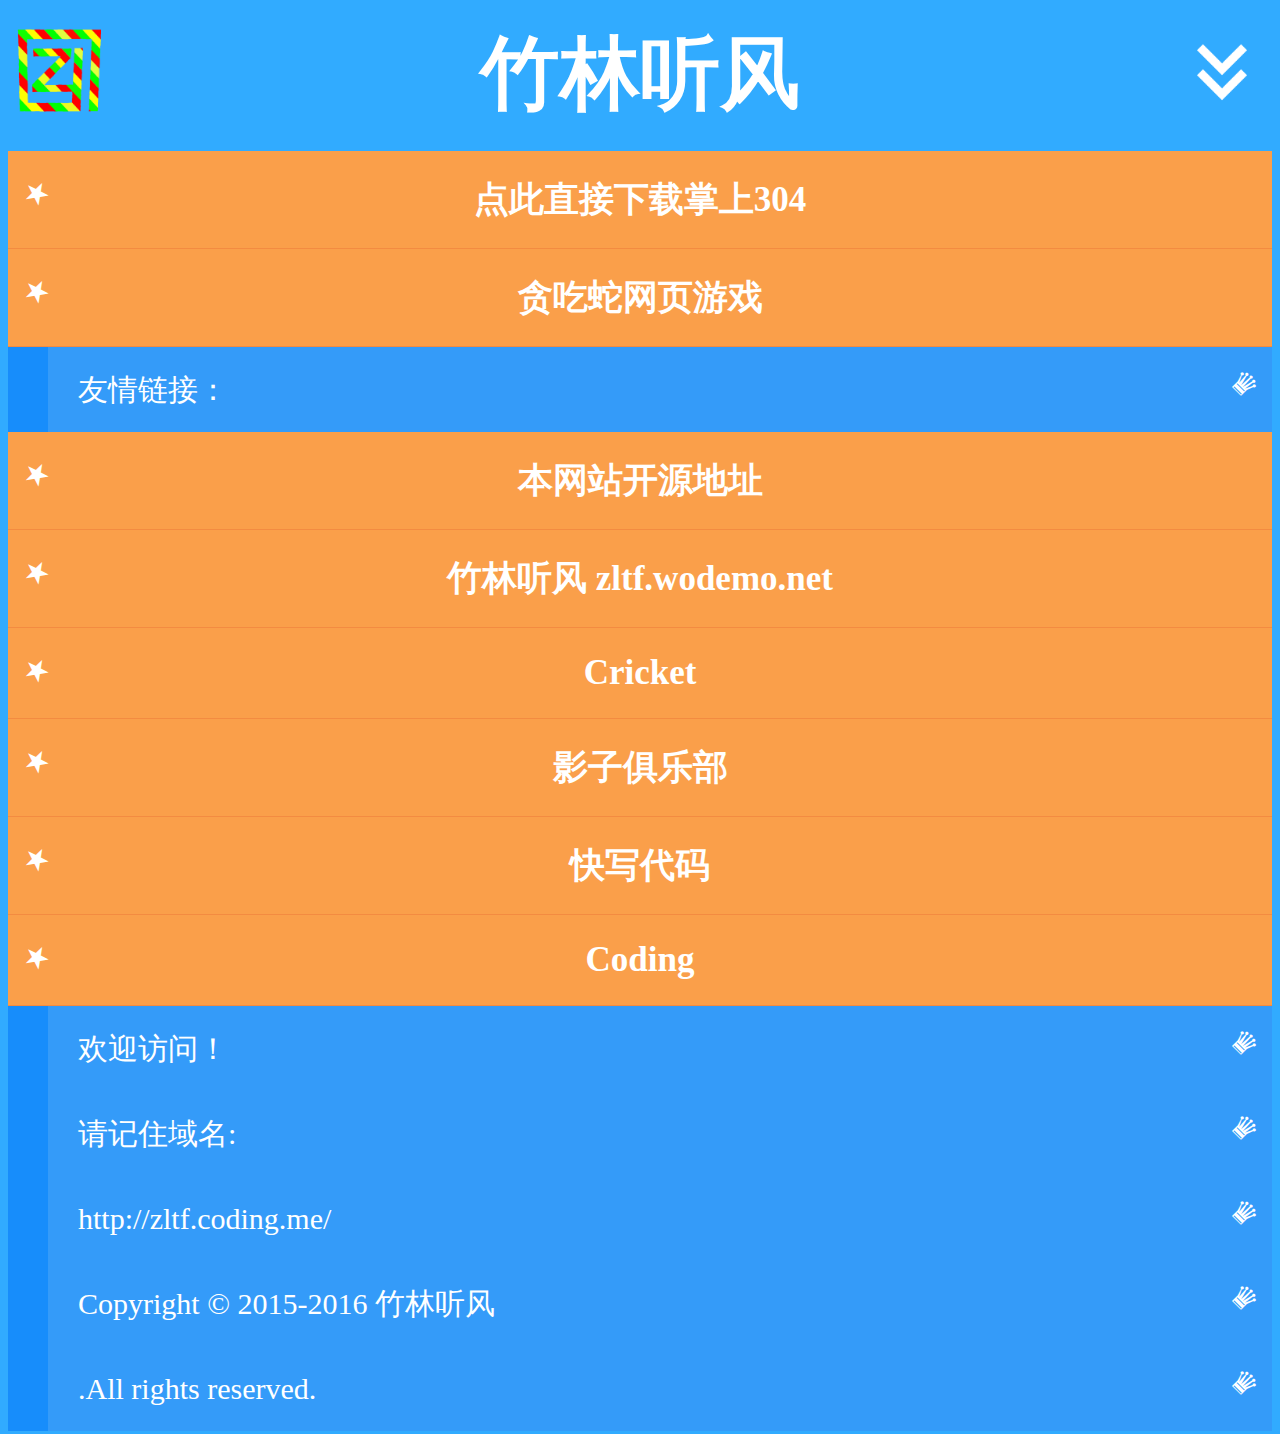
==== index.html @ 0b612ad4 "zltf" ====
<!DOCTYPE html>
<html>
  
  <head>
    <link href="css/styles.css" rel="stylesheet">
	<link href="image/logo.png" rel="shortcut icon">
	<script src="js/scripts.js"></script>
	<title>竹林听风</title>
  </head>
  
  <body>
	
	<h1>
	  <div style="text-align:center;">
		<div style="float:left"><img src="image/logo.png" width="100px"/></div>
		<div style="float:right"><a onclick="ShowMenu()"><img id="btn_bg" src="image/down.png" width="100px"/></a></div>
		<div class="main-title">竹林听风</div>
		<div style="clear:both"></div>
	  </div>
	</h1>
	
    <div class="container">
	  <div class="row">
		<div class="col-md-offset-3 col-md-6">
		  <div class="panel-group" id="accordion" role="tablist" aria-multiselectable="true">
			
			<div class="panel panel-default">
			  
			  <!--隐藏菜单-->
			  <div id="menu" style=display:none;>
				<div class="panel-heading" role="tab" id="headingOne">
				  <div class="panel-title-black">

					<a role="button" data-toggle="collapse" data-parent="#accordion"
					  href="homework.html" aria-expanded="true" aria-controls="collapseOne">
					  今日作业
					</a>

					<a role="button" data-toggle="collapse" data-parent="#accordion"
					  href="http://www.pgyer.com/ZLTF" target="_blank" aria-expanded="true" aria-controls="collapseOne">
					  作品下载
					</a>

					<a role="button" data-toggle="collapse" data-parent="#accordion"
					  target="_blank" href="http://shang.qq.com/wpa/qunwpa?idkey=fcca2068179499ab44560eef1310988741b0c158402c93712c378254e8376220"
					  aria-expanded="true" aria-controls="collapseOne">
					  官方Q群
					</a>

				  </div>
				</div>
			  </div>
			  <!--隐藏菜单-->
				
			  <div class="panel-heading" role="tab" id="headingOne">
				<div class="panel-title-orange">

				  <a href="download/class304.apk">点此直接下载掌上304</a>

				</div>
			  </div>
			  
			  <div class="panel-heading" role="tab" id="headingOne">
				<div class="panel-title-orange">

				  <a href="webSnake.html">贪吃蛇网页游戏</a>

				</div>
			  </div>
			  
			  <div class="panel-collapse collapse in" role="tabpanel"
				aria-labelledby="headingOne">

				<div class="panel-body-blue">
				  
				</div>

			  </div>
			 
			  <!--友情链接-->
			  <div class="panel-collapse collapse in" role="tabpanel"
				aria-labelledby="headingOne">

				<div class="panel-body-blue">
				  <p>友情链接：</p>
				</div>

			  </div>
			  <div class="panel-heading" role="tab" id="headingOne">
				<div class="panel-title-orange">

				  <a href="http://coding.net/u/zltf/p/zltf/git/">本网站开源地址</a>
				  <a href="http://zltf.wodemo.net/">竹林听风 zltf.wodemo.net</a>
				  <a href="http://wuhuisai.coding.me/">Cricket</a>
				  <a href="http://www.yzjlb.net/">影子俱乐部</a>
				  <a href="http://wap.kxdm.ml/forum.php">快写代码</a>
				  <a href="http://coding.net/">Coding</a>

				</div>
			  </div>
			  <!--友情链接-->
			  
			  <!--结尾项目-->
			  <div class="panel-collapse collapse in" role="tabpanel"
				aria-labelledby="headingOne">
				
				<div class="panel-body-blue">
				  <p>欢迎访问！</p>
				  <p>请记住域名:</p>
				  <p>http://zltf.coding.me/</p>
				  <p>Copyright © 2015-2016 竹林听风</p>
				  <p>.All rights reserved.</p>
				</div>
				
			  </div>
			  <!--结尾项目-->
			  
			</div>
			
		  </div>
		</div>
	  </div>
	</div>
	
  </body>
</html>
---- css/styles.css ----
a:hover,a:focus{
    text-decoration: none;
    outline: none;
}
#accordion .panel{
    border: none;
    box-shadow: none;
    border-radius: 0;
    margin-bottom: -5px;
}
#accordion .panel-heading{
    padding: 0;
    border-radius: 0;
    border: none;
    text-align: center;
}

/*黑色超链接*/
#accordion .panel-title-black a{
    text-decoration: none;
    display: block;
    padding: 25px 30px;
    font-size: 35px;
    font-weight: bold;
    color: #fff;
    background: #333;/*背景颜色*/
    border-bottom: 1px solid #4a4a4a;
    position: relative;
    transition: all 0.5s ease 0s;
}

#accordion .panel-title-black a:hover{
    background: #4a4a4a;
}
#accordion .panel-title-black a:after,
#accordion .panel-title-black a.collapsed:after{
    content: "♚";/*字符*/
    font-family: FontAwesome;
    font-size: 30px;/*字符大小*/
    font-weight: 200;
	color:White;
    position: absolute;
    top: 25px;
    left: 15px;
    transform: rotate(-45deg);/*角度*/
    transition: all 0.5s ease 0s;
}
#accordion .panel-title-black a.collapsed:after{
    transform: rotate(0deg);
}

/*橙色超链接*/
#accordion .panel-title-orange a{
    text-decoration: none;
    display: block;
    padding: 25px 30px;
    font-size: 35px;
    font-weight: bold;
    color: #fff;
    background: #FA9F4A;/*背景颜色*/
    border-bottom: 1px solid #F38B41;
    position: relative;
    transition: all 0.5s ease 0s;
}

#accordion .panel-title-orange a:hover{
    background: #F38349;
}
#accordion .panel-title-orange a:after,
#accordion .panel-title-orange a.collapsed:after{
    content: "★";/*字符*/
    font-family: FontAwesome;
    font-size: 30px;/*字符大小*/
    font-weight: 200;
	color:White;
    position: absolute;
    top: 25px;
    left: 15px;
    transform: rotate(-45deg);/*角度*/
    transition: all 0.5s ease 0s;
}
#accordion .panel-title-orange a.collapsed:after{
    transform: rotate(0deg);
}

/*蓝色*/
#accordion .panel-body-blue{
    background: #178DFB;/*文本背景头!*/
    padding: 0 0 0 40px;
    border: none;
    position: relative;
}
#accordion .panel-body-blue p{
    font-size: 30px;
    color: #fff;
    line-height: 25px;
    background: #349BF9;/*文本背景*/
    padding: 30px;
    margin: 0;
}

#accordion .panel-body-blue p:hover{
    background: #2F71EB;
}
#accordion .panel-body-blue p:after,
#accordion .panel-body-blue p.collapsed:after{
    content: "♛";/*字符*/
    font-family: FontAwesome;
    font-size: 30px;/*字符大小*/
    font-weight: 200;
	color:White;
    position: absolute;
    top: 25px;
    right: 15px;
    transform: rotate(45deg);/*角度*/
    transition: all 0.5s ease 0s;
}
#accordion .panel-body-blue p.collapsed:after{
    transform: rotate(0deg);
}

/*橙色*/
#accordion .panel-body-orange{
    background: #F38B41;/*文本背景头!*/
    padding: 0 0 0 40px;
    border: none;
    position: relative;
}
#accordion .panel-body-orange p{
    font-size: 30px;
    color: #fff;
    line-height: 25px;
    background: #FA9F4A;/*文本背景*/
    padding: 30px;
    margin: 0;
}

#accordion .panel-body-orange p:hover{
    background: #FF7408;
}
#accordion .panel-body-orange p:after,
#accordion .panel-body-orange p.collapsed:after{
    content: "♞";/*字符*/
    font-family: FontAwesome;
    font-size: 30px;/*字符大小*/
    font-weight: 200;
	color:White;
    position: absolute;
    top: 25px;
    right: 15px;
    transform: rotate(45deg);/*角度*/
    transition: all 0.5s ease 0s;
}
#accordion .panel-body-orange p.collapsed:after{
    transform: rotate(0deg);
}

#accordion .panel-collapse .panel-body-blue p{
    opacity: 0;
    transform: scale(0.9);
    transition: all 0.5s ease-in-out 0s;
}
#accordion .panel-collapse.in .panel-body-blue p{
    opacity: 1;
    transform: scale(1);
}

#accordion .panel-collapse .panel-body-orange p{
    opacity: 0;
    transform: scale(0.9);
    transition: all 0.5s ease-in-out 0s;
}
#accordion .panel-collapse.in .panel-body-orange p{
    opacity: 1;
    transform: scale(1);
}

.main-title/*标题*/
{
  font-size:80px;
  color:White;
}

body
{
  background-color:#31ABFF;
}
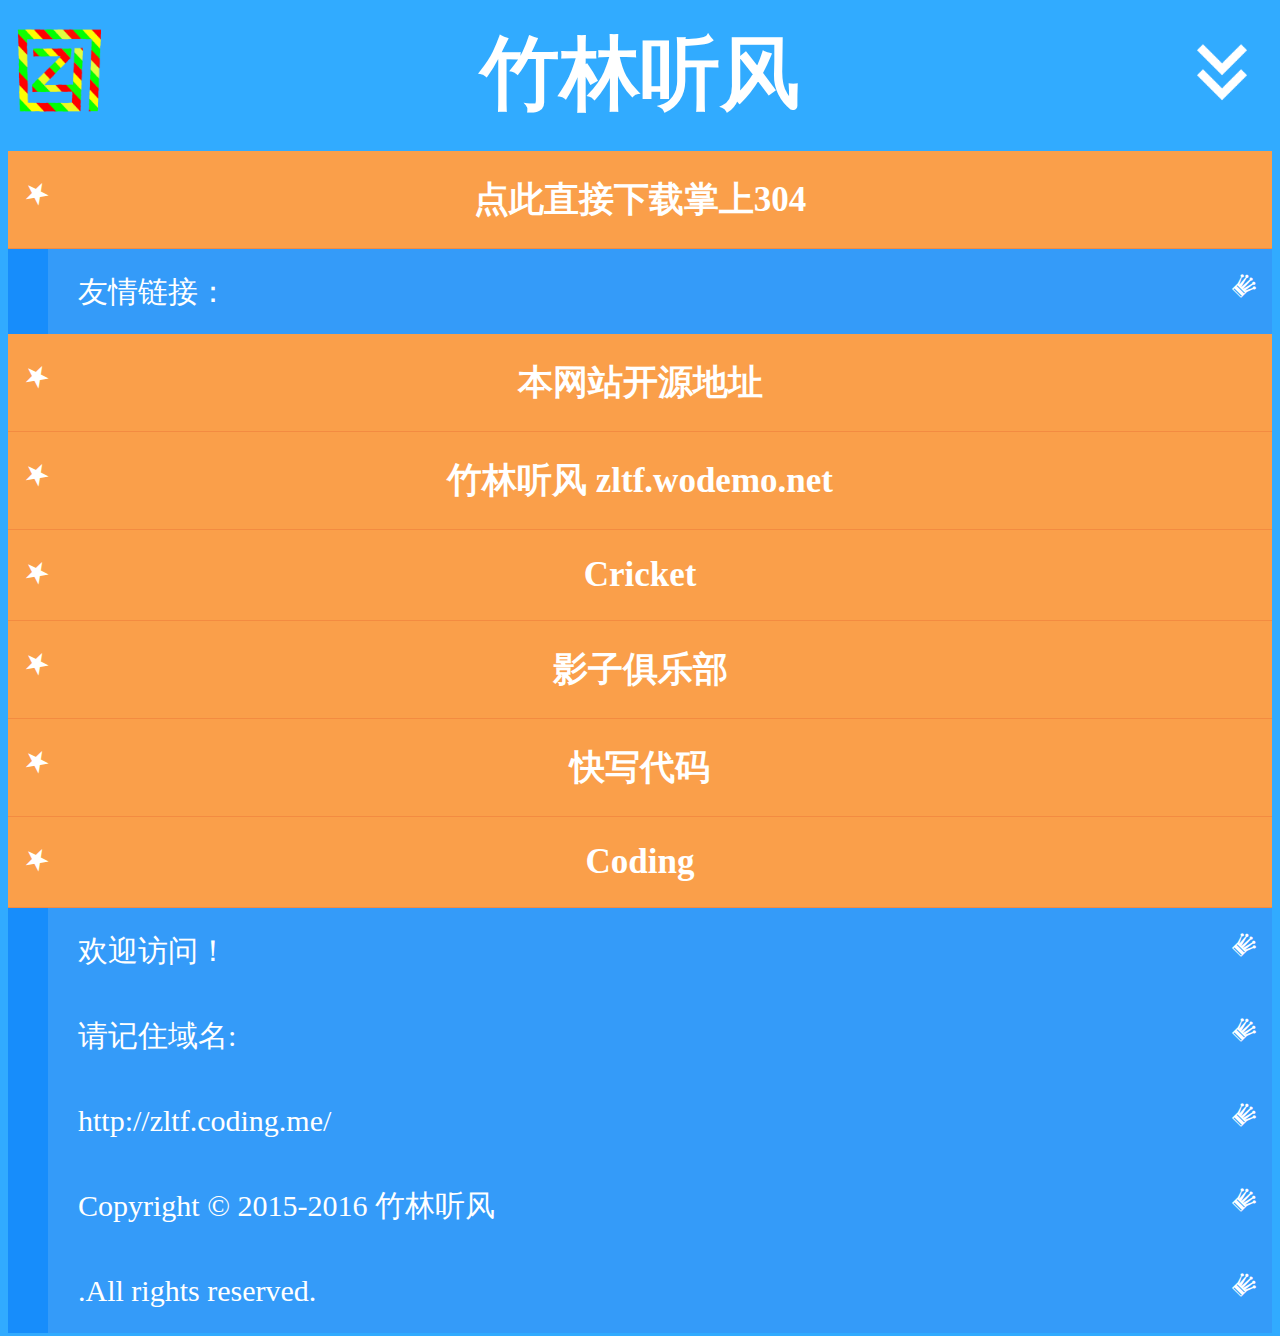
==== commit 53152634: "删除" ====
--- a/index.html
+++ b/index.html
@@ -60,14 +60,6 @@
 				</div>
 			  </div>
 			  
-			  <div class="panel-heading" role="tab" id="headingOne">
-				<div class="panel-title-orange">
-
-				  <a href="webSnake.html">贪吃蛇网页游戏</a>
-
-				</div>
-			  </div>
-			  
 			  <div class="panel-collapse collapse in" role="tabpanel"
 				aria-labelledby="headingOne">
 
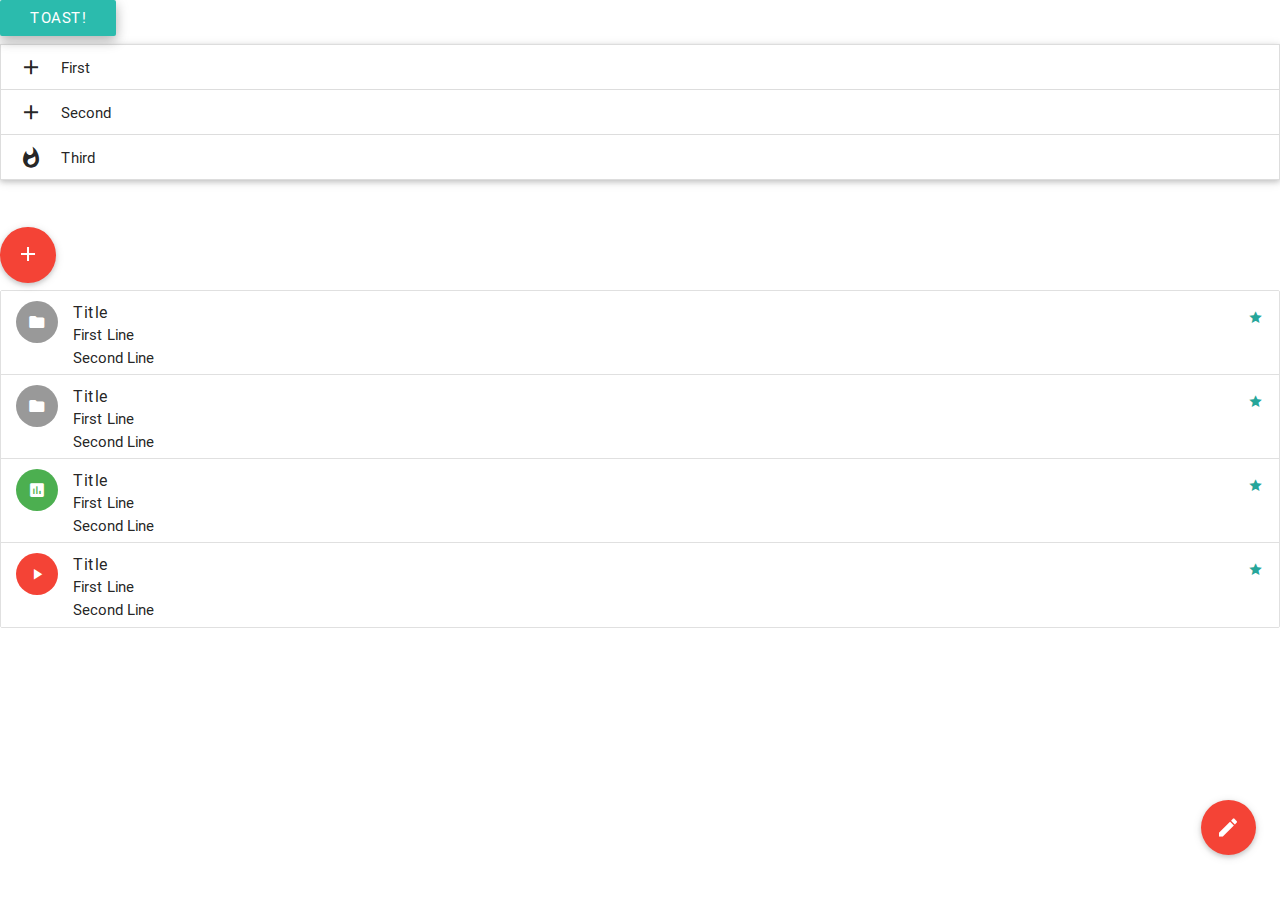
==== commit 26586d7b: "zltf" ====
--- a/index.html
+++ b/index.html
@@ -1,118 +1,134 @@
 <!DOCTYPE html>
 <html>
-  
   <head>
-    <link href="css/styles.css" rel="stylesheet">
-	<link href="image/logo.png" rel="shortcut icon">
-	<script src="js/scripts.js"></script>
+	<!--Import materialize.css-->
+	<link type="text/css" rel="stylesheet" href="css/materialize.min.css"  media="screen,projection"/>
+
+	<!--Let browser know website is optimized for mobile-->
+	<meta name="viewport" content="width=device-width, initial-scale=1.0, maximum-scale=1.0, user-scalable=no"/>
+	  
+	  
+	  
 	<title>竹林听风</title>
+	<link href="image/logo.png" rel="shortcut icon"/>
+	  
   </head>
-  
+
   <body>
 	
-	<h1>
-	  <div style="text-align:center;">
-		<div style="float:left"><img src="image/logo.png" width="100px"/></div>
-		<div style="float:right"><a onclick="ShowMenu()"><img id="btn_bg" src="image/down.png" width="100px"/></a></div>
-		<div class="main-title">竹林听风</div>
-		<div style="clear:both"></div>
+	<a class="btn" onclick="Materialize.toast('I am a toast', 4000)">Toast!</a>
+	
+	<ul class="collapsible" data-collapsible="expandable">
+	  <li>
+		<div class="collapsible-header"><i class="mdi-content-add"></i>First</div>
+		<div class="collapsible-body"><p>Lorem ipsum dolor sit amet.</p></div>
+	  </li>
+	  <li>
+		<div class="collapsible-header"><i class="mdi-content-add"></i>Second</div>
+		<div class="collapsible-body"><p>Lorem ipsum dolor sit amet.</p></div>
+	  </li>
+	  <li>
+		<div class="collapsible-header"><i class="mdi-social-whatshot"></i>Third</div>
+		<div class="collapsible-body"><p>Lorem ipsum dolor sit amet.</p></div>
+	  </li>
+	</ul>
+	
+
+	<a class="btn-floating btn-large waves-effect waves-light red"><i class="mdi-content-add"></i></a>
+	
+	<div class="fixed-action-btn" style="bottom: 45px; right: 24px;">
+	  <a class="btn-floating btn-large red">
+		<i class="large mdi-editor-mode-edit"></i>
+	  </a>
+	  <ul>
+		<li><a class="btn-floating red"><i class="large mdi-editor-insert-chart"></i></a></li>
+		<li><a class="btn-floating yellow darken-1"><i class="large mdi-editor-format-quote"></i></a></li>
+		<li><a class="btn-floating green"><i class="large mdi-editor-publish"></i></a></li>
+		<li><a class="btn-floating blue"><i class="large mdi-editor-attach-file"></i></a></li>
+	  </ul>
+	</div>
+	
+	<div class="preloader-wrapper big active">
+	  <div class="spinner-layer spinner-blue">
+		<div class="circle-clipper left">
+		  <div class="circle"></div>
+		</div><div class="gap-patch">
+		  <div class="circle"></div>
+		</div><div class="circle-clipper right">
+		  <div class="circle"></div>
+		</div>
 	  </div>
-	</h1>
-	
-    <div class="container">
-	  <div class="row">
-		<div class="col-md-offset-3 col-md-6">
-		  <div class="panel-group" id="accordion" role="tablist" aria-multiselectable="true">
-			
-			<div class="panel panel-default">
-			  
-			  <!--隐藏菜单-->
-			  <div id="menu" style=display:none;>
-				<div class="panel-heading" role="tab" id="headingOne">
-				  <div class="panel-title-black">
 
-					<a role="button" data-toggle="collapse" data-parent="#accordion"
-					  href="homework.html" aria-expanded="true" aria-controls="collapseOne">
-					  今日作业
-					</a>
+	  <div class="spinner-layer spinner-red">
+		<div class="circle-clipper left">
+		  <div class="circle"></div>
+		</div><div class="gap-patch">
+		  <div class="circle"></div>
+		</div><div class="circle-clipper right">
+		  <div class="circle"></div>
+		</div>
+	  </div>
 
-					<a role="button" data-toggle="collapse" data-parent="#accordion"
-					  href="http://www.pgyer.com/ZLTF" target="_blank" aria-expanded="true" aria-controls="collapseOne">
-					  作品下载
-					</a>
+	  <div class="spinner-layer spinner-yellow">
+		<div class="circle-clipper left">
+		  <div class="circle"></div>
+		</div><div class="gap-patch">
+		  <div class="circle"></div>
+		</div><div class="circle-clipper right">
+		  <div class="circle"></div>
+		</div>
+	  </div>
 
-					<a role="button" data-toggle="collapse" data-parent="#accordion"
-					  target="_blank" href="http://shang.qq.com/wpa/qunwpa?idkey=fcca2068179499ab44560eef1310988741b0c158402c93712c378254e8376220"
-					  aria-expanded="true" aria-controls="collapseOne">
-					  官方Q群
-					</a>
-
-				  </div>
-				</div>
-			  </div>
-			  <!--隐藏菜单-->
-				
-			  <div class="panel-heading" role="tab" id="headingOne">
-				<div class="panel-title-orange">
-
-				  <a href="download/class304.apk">点此直接下载掌上304</a>
-
-				</div>
-			  </div>
-			  
-			  <div class="panel-collapse collapse in" role="tabpanel"
-				aria-labelledby="headingOne">
-
-				<div class="panel-body-blue">
-				  
-				</div>
-
-			  </div>
-			 
-			  <!--友情链接-->
-			  <div class="panel-collapse collapse in" role="tabpanel"
-				aria-labelledby="headingOne">
-
-				<div class="panel-body-blue">
-				  <p>友情链接：</p>
-				</div>
-
-			  </div>
-			  <div class="panel-heading" role="tab" id="headingOne">
-				<div class="panel-title-orange">
-
-				  <a href="http://coding.net/u/zltf/p/zltf/git/">本网站开源地址</a>
-				  <a href="http://zltf.wodemo.net/">竹林听风 zltf.wodemo.net</a>
-				  <a href="http://wuhuisai.coding.me/">Cricket</a>
-				  <a href="http://www.yzjlb.net/">影子俱乐部</a>
-				  <a href="http://wap.kxdm.ml/forum.php">快写代码</a>
-				  <a href="http://coding.net/">Coding</a>
-
-				</div>
-			  </div>
-			  <!--友情链接-->
-			  
-			  <!--结尾项目-->
-			  <div class="panel-collapse collapse in" role="tabpanel"
-				aria-labelledby="headingOne">
-				
-				<div class="panel-body-blue">
-				  <p>欢迎访问！</p>
-				  <p>请记住域名:</p>
-				  <p>http://zltf.coding.me/</p>
-				  <p>Copyright © 2015-2016 竹林听风</p>
-				  <p>.All rights reserved.</p>
-				</div>
-				
-			  </div>
-			  <!--结尾项目-->
-			  
-			</div>
-			
-		  </div>
+	  <div class="spinner-layer spinner-green">
+		<div class="circle-clipper left">
+		  <div class="circle"></div>
+		</div><div class="gap-patch">
+		  <div class="circle"></div>
+		</div><div class="circle-clipper right">
+		  <div class="circle"></div>
 		</div>
 	  </div>
 	</div>
 	
+	<ul class="collection">
+	  <li class="collection-item avatar">
+		<i class="mdi-file-folder circle"></i>
+		<span class="title">Title</span>
+		<p>First Line <br>
+		  Second Line
+		</p>
+		<a href="#!" class="secondary-content"><i class="mdi-action-grade"></i></a>
+	  </li>
+	  <li class="collection-item avatar">
+		<i class="mdi-file-folder circle"></i>
+		<span class="title">Title</span>
+		<p>First Line <br>
+		  Second Line
+		</p>
+		<a href="#!" class="secondary-content"><i class="mdi-action-grade"></i></a>
+	  </li>
+	  <li class="collection-item avatar">
+		<i class="mdi-action-assessment circle green"></i>
+		<span class="title">Title</span>
+		<p>First Line <br>
+		  Second Line
+		</p>
+		<a href="#!" class="secondary-content"><i class="mdi-action-grade"></i></a>
+	  </li>
+	  <li class="collection-item avatar">
+		<i class="mdi-av-play-arrow circle red"></i>
+		<span class="title">Title</span>
+		<p>First Line <br>
+		  Second Line
+		</p>
+		<a href="#!" class="secondary-content"><i class="mdi-action-grade"></i></a>
+	  </li>
+	</ul>
+	
+	
+	
+	<!--Import jQuery before materialize.js-->
+	<script type="text/javascript" src="https://code.jquery.com/jquery-2.1.1.min.js"></script>
+	<script type="text/javascript" src="js/materialize.min.js"></script>
   </body>
-</html>		
+</html>
